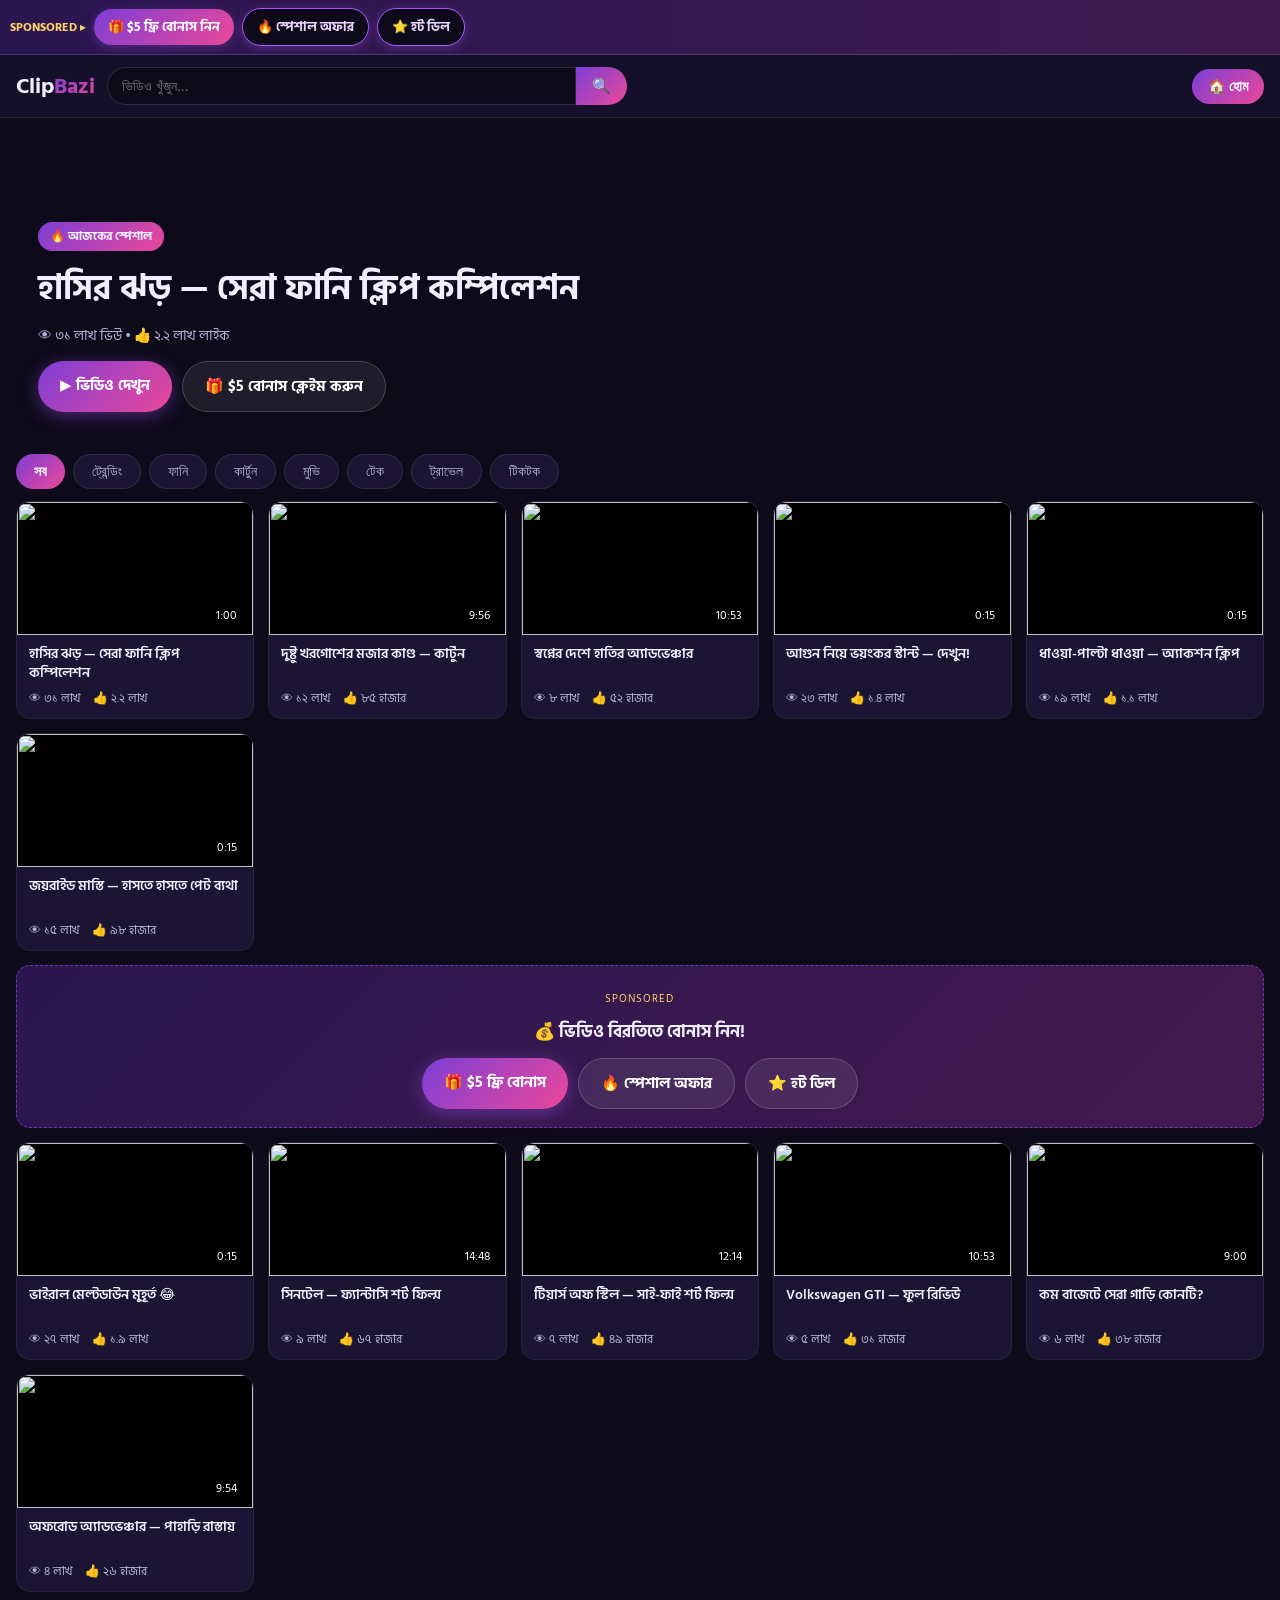
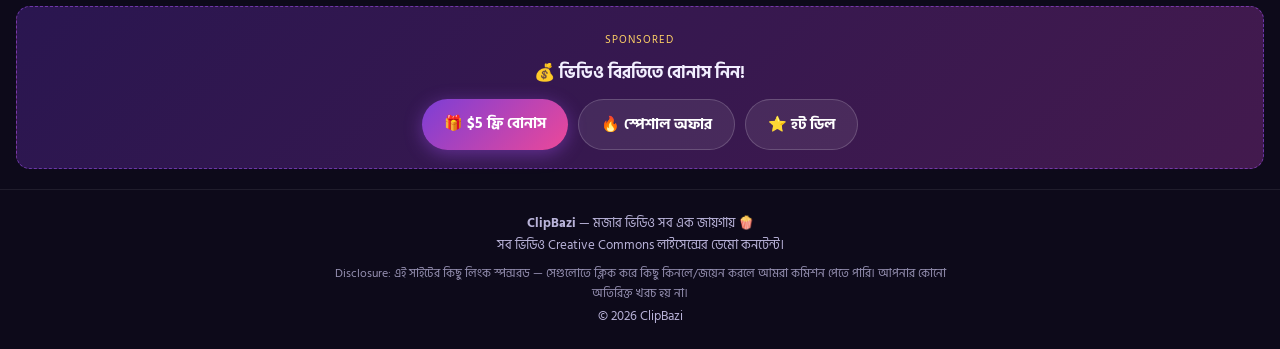
==== index.html @ 0f827fa1 "Add ClipBazi video site with sponsor links" ====
<!DOCTYPE html>
<html lang="bn">
<head>
<meta charset="UTF-8">
<meta name="viewport" content="width=device-width, initial-scale=1.0">
<title>ClipBazi — মজার ভিডিও সব এক জায়গায়</title>
<meta name="description" content="ClipBazi — ট্রেন্ডিং, ফানি, কার্টুন ও মুভি ভিডিও দেখুন এক জায়গায়।">
<link rel="stylesheet" href="styles.css">
<link href="https://fonts.googleapis.com/css2?family=Hind+Siliguri:wght@400;600;700&display=swap" rel="stylesheet">
</head>
<body>

<!-- ★ SPONSOR BAR: always visible at top of screen ★ -->
<div class="sbar">
  <span class="stag">SPONSORED ▸</span>
  <a class="slink" href="https://auctionr.org/4/076f372e5b807d3213b56990877ca995" target="_blank" rel="sponsored nofollow noopener">🎁 $5 ফ্রি বোনাস নিন</a>
  <a class="slink alt" href="https://auctionr.org/4/8b4b0f7a21acdf4a03db1e6a9c1532d4" target="_blank" rel="sponsored nofollow noopener">🔥 স্পেশাল অফার</a>
  <a class="slink alt" href="https://asiafilm.org/4/4d85ad475b7dbe035f8f7b29d4a68db4" target="_blank" rel="sponsored nofollow noopener">⭐ হট ডিল</a>
</div>

<header>
  <a class="logo" href="index.html">Clip<b>Bazi</b></a>
  <div class="search">
    <input id="searchInput" type="text" placeholder="ভিডিও খুঁজুন...">
    <button>🔍</button>
  </div>
  <div class="hdr-actions">
    <button class="btn primary" onclick="location.href='index.html'">🏠 হোম</button>
  </div>
</header>

<!-- HERO -->
<div class="hero" id="hero">
  <div class="hero-in">
    <span class="hero-tag">🔥 আজকের স্পেশাল</span>
    <h1 id="heroTitle"></h1>
    <p id="heroMeta"></p>
    <div class="hero-cta">
      <a class="cta" id="heroPlay" href="#">▶ ভিডিও দেখুন</a>
      <a class="cta ghost" href="https://auctionr.org/4/076f372e5b807d3213b56990877ca995" target="_blank" rel="sponsored nofollow noopener">🎁 $5 বোনাস ক্লেইম করুন</a>
    </div>
  </div>
</div>

<nav class="cats" id="cats"></nav>
<main class="grid" id="grid"></main>

<footer>
  <strong>ClipBazi</strong> — মজার ভিডিও সব এক জায়গায় 🍿<br>
  সব ভিডিও Creative Commons লাইসেন্সের ডেমো কনটেন্ট।
  <p class="dis">Disclosure: এই সাইটের কিছু লিংক স্পন্সরড — সেগুলোতে ক্লিক করে কিছু কিনলে/জয়েন করলে আমরা কমিশন পেতে পারি। আপনার কোনো অতিরিক্ত খরচ হয় না।</p>
  © 2026 ClipBazi
</footer>

<script src="app.js"></script>
</body>
</html>
---- styles.css ----
/* ClipBazi — fresh dark video site */
:root{
  --bg:#0d0a1a; --bg2:#151029; --card:#1b1533; --card2:#221b3d;
  --txt:#f2efff; --mut:#b9b3d9; --acc:#a855f7; --acc2:#ec4899;
  --grad:linear-gradient(135deg,#7c3ed6,#ec4899);
  --rad:14px;
}
*{box-sizing:border-box;margin:0;padding:0}
body{background:var(--bg);color:var(--txt);font-family:'Hind Siliguri',system-ui,sans-serif;min-height:100vh}
a{color:inherit;text-decoration:none}

/* ---- sticky sponsor bar: always on top of screen ---- */
.sbar{position:sticky;top:0;z-index:100;background:linear-gradient(90deg,#2a1650,#3d1a4e);
  border-bottom:1px solid #ffffff22;padding:8px 10px;display:flex;gap:8px;overflow-x:auto;
  scrollbar-width:none;align-items:center}
.sbar::-webkit-scrollbar{display:none}
.sbar .stag{flex:0 0 auto;font-size:12px;color:#ffd166;font-weight:700;white-space:nowrap}
.slink{flex:0 0 auto;white-space:nowrap;font-size:13px;font-weight:700;padding:7px 14px;border-radius:999px;
  background:var(--grad);color:#fff;box-shadow:0 2px 10px #a855f755}
.slink.alt{background:#0d0a1a;border:1px solid var(--acc);color:#e9d5ff}

/* ---- header ---- */
header{display:flex;align-items:center;gap:12px;padding:12px 16px;background:var(--bg2);
  border-bottom:1px solid #ffffff14;position:sticky;top:47px;z-index:90}
.logo{font-size:22px;font-weight:700;white-space:nowrap}
.logo b{background:var(--grad);-webkit-background-clip:text;background-clip:text;color:transparent}
.search{flex:1;display:flex;max-width:520px}
.search input{flex:1;padding:10px 14px;border-radius:999px 0 0 999px;border:1px solid #ffffff22;
  background:#0d0a1a;color:var(--txt);font-size:14px;outline:none}
.search button{padding:10px 16px;border-radius:0 999px 999px 0;border:none;background:var(--grad);
  color:#fff;font-size:15px;cursor:pointer}
.hdr-actions{margin-left:auto;display:flex;gap:8px}
.btn{padding:9px 16px;border-radius:999px;border:1px solid #ffffff2c;background:transparent;
  color:var(--txt);font-size:14px;cursor:pointer}
.btn.primary{background:var(--grad);border:none;color:#fff;font-weight:700}

/* ---- hero ---- */
.hero{margin:16px;border-radius:18px;overflow:hidden;position:relative;min-height:300px;
  display:flex;align-items:flex-end;background-size:cover;background-position:center;cursor:pointer}
.hero::after{content:"";position:absolute;inset:0;background:linear-gradient(0deg,#0d0a1add 10%,transparent 65%)}
.hero-in{position:relative;z-index:2;padding:22px;width:100%}
.hero-tag{display:inline-block;background:var(--grad);font-size:12px;font-weight:700;padding:5px 12px;
  border-radius:999px;margin-bottom:10px}
.hero h1{font-size:clamp(20px,4.5vw,34px);margin-bottom:8px}
.hero p{color:var(--mut);font-size:14px;margin-bottom:14px}
.hero-cta{display:flex;gap:10px;flex-wrap:wrap}
.cta{padding:12px 22px;border-radius:999px;font-weight:700;font-size:15px;background:var(--grad);
  color:#fff;box-shadow:0 4px 18px #a855f766;display:inline-block}
.cta.ghost{background:#ffffff14;border:1px solid #ffffff2e;box-shadow:none}

/* ---- categories ---- */
.cats{display:flex;gap:8px;overflow-x:auto;padding:4px 16px 12px;scrollbar-width:none}
.cats::-webkit-scrollbar{display:none}
.cat{flex:0 0 auto;padding:8px 18px;border-radius:999px;background:var(--card);border:1px solid #ffffff18;
  color:var(--mut);font-size:14px;cursor:pointer;white-space:nowrap}
.cat.active{background:var(--grad);color:#fff;border:none;font-weight:700}

/* ---- grid & cards ---- */
.grid{display:grid;grid-template-columns:repeat(auto-fill,minmax(160px,1fr));gap:14px;padding:0 16px 20px}
@media(min-width:700px){.grid{grid-template-columns:repeat(auto-fill,minmax(230px,1fr))}}
.card{background:var(--card);border-radius:var(--rad);overflow:hidden;cursor:pointer;
  transition:transform .15s;border:1px solid #ffffff0d}
.card:hover{transform:translateY(-3px);border-color:#a855f766}
.thumb{position:relative;aspect-ratio:16/9;background:#000}
.thumb img{width:100%;height:100%;object-fit:cover;display:block}
.dur{position:absolute;right:8px;bottom:8px;background:#000c;color:#fff;font-size:12px;
  padding:2px 8px;border-radius:6px}
.card-body{padding:10px 12px}
.card-title{font-size:14px;font-weight:600;line-height:1.35;display:-webkit-box;-webkit-line-clamp:2;
  -webkit-box-orient:vertical;overflow:hidden;min-height:38px}
.card-meta{display:flex;gap:12px;color:var(--mut);font-size:12px;margin-top:6px}
.empty{grid-column:1/-1;text-align:center;color:var(--mut);padding:40px}

/* ---- in-feed sponsor cards ---- */
.scard{grid-column:1/-1;background:linear-gradient(135deg,#2a1650,#431a4e);border:1px dashed #a855f788;
  border-radius:var(--rad);padding:18px;text-align:center}
.scard .ad-label{font-size:11px;color:#ffd166;letter-spacing:1px}
.scard h3{margin:8px 0 12px;font-size:17px}
.scard .row{display:flex;gap:10px;justify-content:center;flex-wrap:wrap}

/* ---- watch page ---- */
.watch-wrap{max-width:1060px;margin:0 auto;padding:16px}
.player-box{border-radius:16px;overflow:hidden;background:#000;box-shadow:0 8px 30px #00000088}
.player-box video{width:100%;aspect-ratio:16/9;display:block}
.wtitle{font-size:clamp(17px,3.5vw,24px);margin:14px 0 8px}
.wmeta{display:flex;gap:14px;color:var(--mut);font-size:13px;flex-wrap:wrap;margin-bottom:14px}
.cta-card{background:linear-gradient(135deg,#2a1650,#431a4e);border:1px solid #a855f755;border-radius:16px;
  padding:20px;margin:6px 0 18px;text-align:center}
.cta-card h2{font-size:19px;margin-bottom:6px}
.cta-card p{color:var(--mut);font-size:14px;margin-bottom:14px}
.cta-card .row{display:flex;gap:10px;justify-content:center;flex-wrap:wrap}
.rel-h{font-size:17px;margin:18px 0 10px}
.rel-item{display:flex;gap:10px;background:var(--card);border-radius:12px;overflow:hidden;
  margin-bottom:10px;cursor:pointer;border:1px solid #ffffff0d}
.rel-item .thumb{width:150px;flex:0 0 150px}
.rel-item>div:last-child{padding:8px 10px 8px 0}

footer{border-top:1px solid #ffffff14;padding:22px 16px;color:var(--mut);font-size:13px;
  text-align:center;line-height:1.7}
footer .dis{font-size:12px;opacity:.8;max-width:640px;margin:8px auto 0}
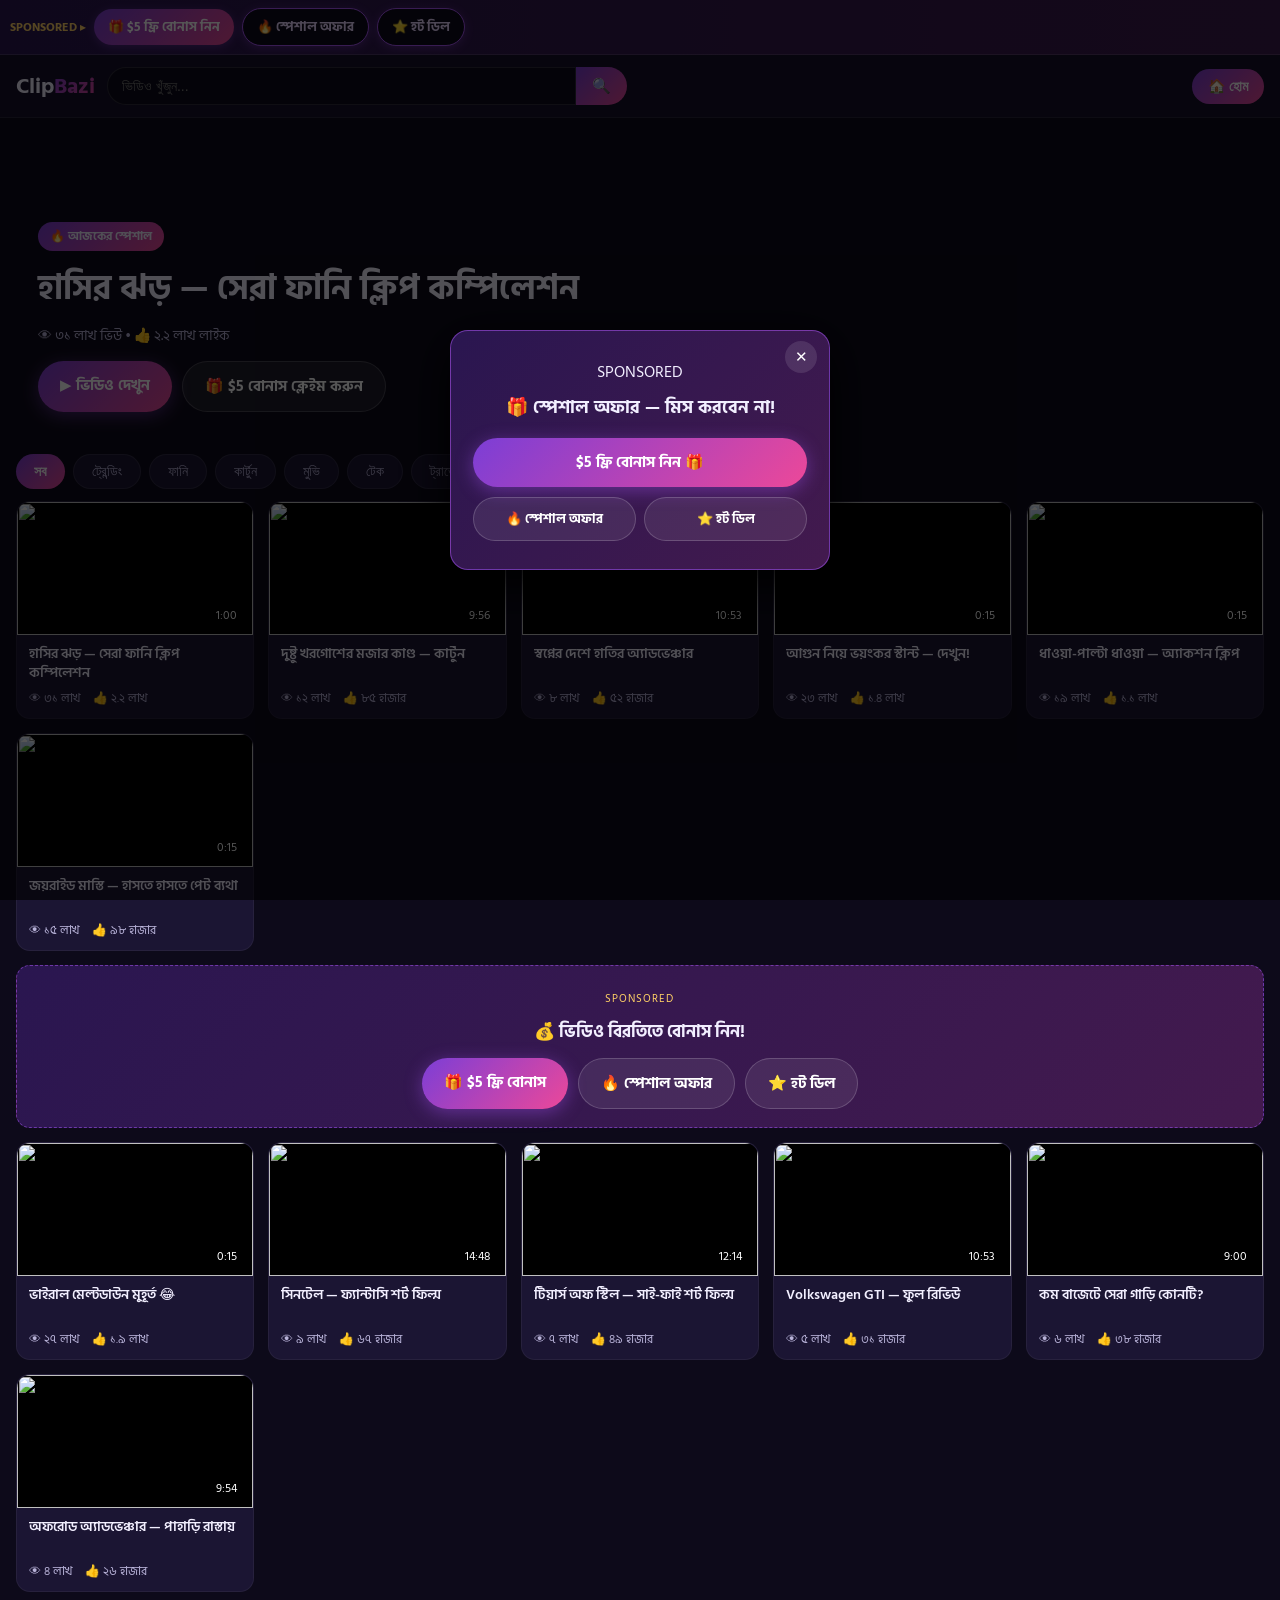
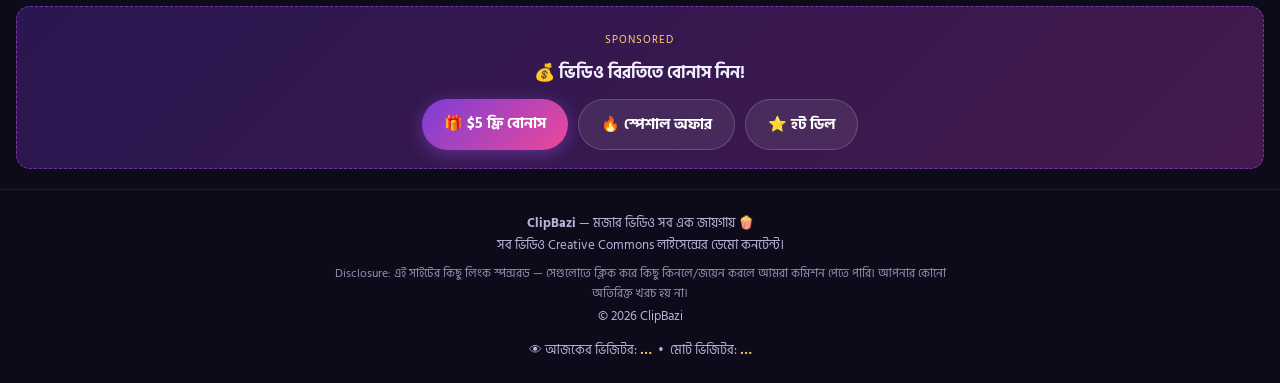
==== commit 6cb503bb: "Fix: cache-buster v3 + working counter API (countapi is down)" ====
--- a/index.html
+++ b/index.html
@@ -5,7 +5,7 @@
 <meta name="viewport" content="width=device-width, initial-scale=1.0">
 <title>ClipBazi — মজার ভিডিও সব এক জায়গায়</title>
 <meta name="description" content="ClipBazi — ট্রেন্ডিং, ফানি, কার্টুন ও মুভি ভিডিও দেখুন এক জায়গায়।">
-<link rel="stylesheet" href="styles.css">
+<link rel="stylesheet" href="styles.css?v=3">
 <link href="https://fonts.googleapis.com/css2?family=Hind+Siliguri:wght@400;600;700&display=swap" rel="stylesheet">
 </head>
 <body>
@@ -52,6 +52,6 @@
   © 2026 ClipBazi
 </footer>
 
-<script src="app.js"></script>
+<script src="app.js?v=3"></script>
 </body>
 </html>
--- a/styles.css
+++ b/styles.css
@@ -98,3 +98,23 @@
 footer{border-top:1px solid #ffffff14;padding:22px 16px;color:var(--mut);font-size:13px;
   text-align:center;line-height:1.7}
 footer .dis{font-size:12px;opacity:.8;max-width:640px;margin:8px auto 0}
+
+/* ---- entry popup ad ---- */
+#adpop{position:fixed;inset:0;z-index:200;display:flex;align-items:center;justify-content:center;
+  padding:20px;opacity:0;pointer-events:none;transition:opacity .3s}
+#adpop.show{opacity:1;pointer-events:auto}
+.adpop-back{position:absolute;inset:0;background:#000000aa}
+.adpop-box{position:relative;background:linear-gradient(135deg,#2a1650,#431a4e);
+  border:1px solid #a855f788;border-radius:18px;padding:28px 22px;max-width:380px;width:100%;
+  text-align:center;transform:scale(.9);transition:transform .3s;box-shadow:0 12px 50px #000}
+#adpop.show .adpop-box{transform:scale(1)}
+.adpop-x{position:absolute;top:10px;right:12px;background:#ffffff1c;border:none;color:#fff;
+  width:32px;height:32px;border-radius:50%;font-size:15px;cursor:pointer}
+.adpop-box h3{margin:8px 0 16px;font-size:18px}
+.pop-cta{width:100%;margin-bottom:10px}
+.pop-row{display:flex;gap:8px}
+.pop-row .cta{flex:1;padding:10px 6px;font-size:13px}
+
+/* ---- visitor counter ---- */
+.vcounter{margin-top:12px;font-size:13px;color:var(--mut)}
+.vcounter b{color:#ffd166}
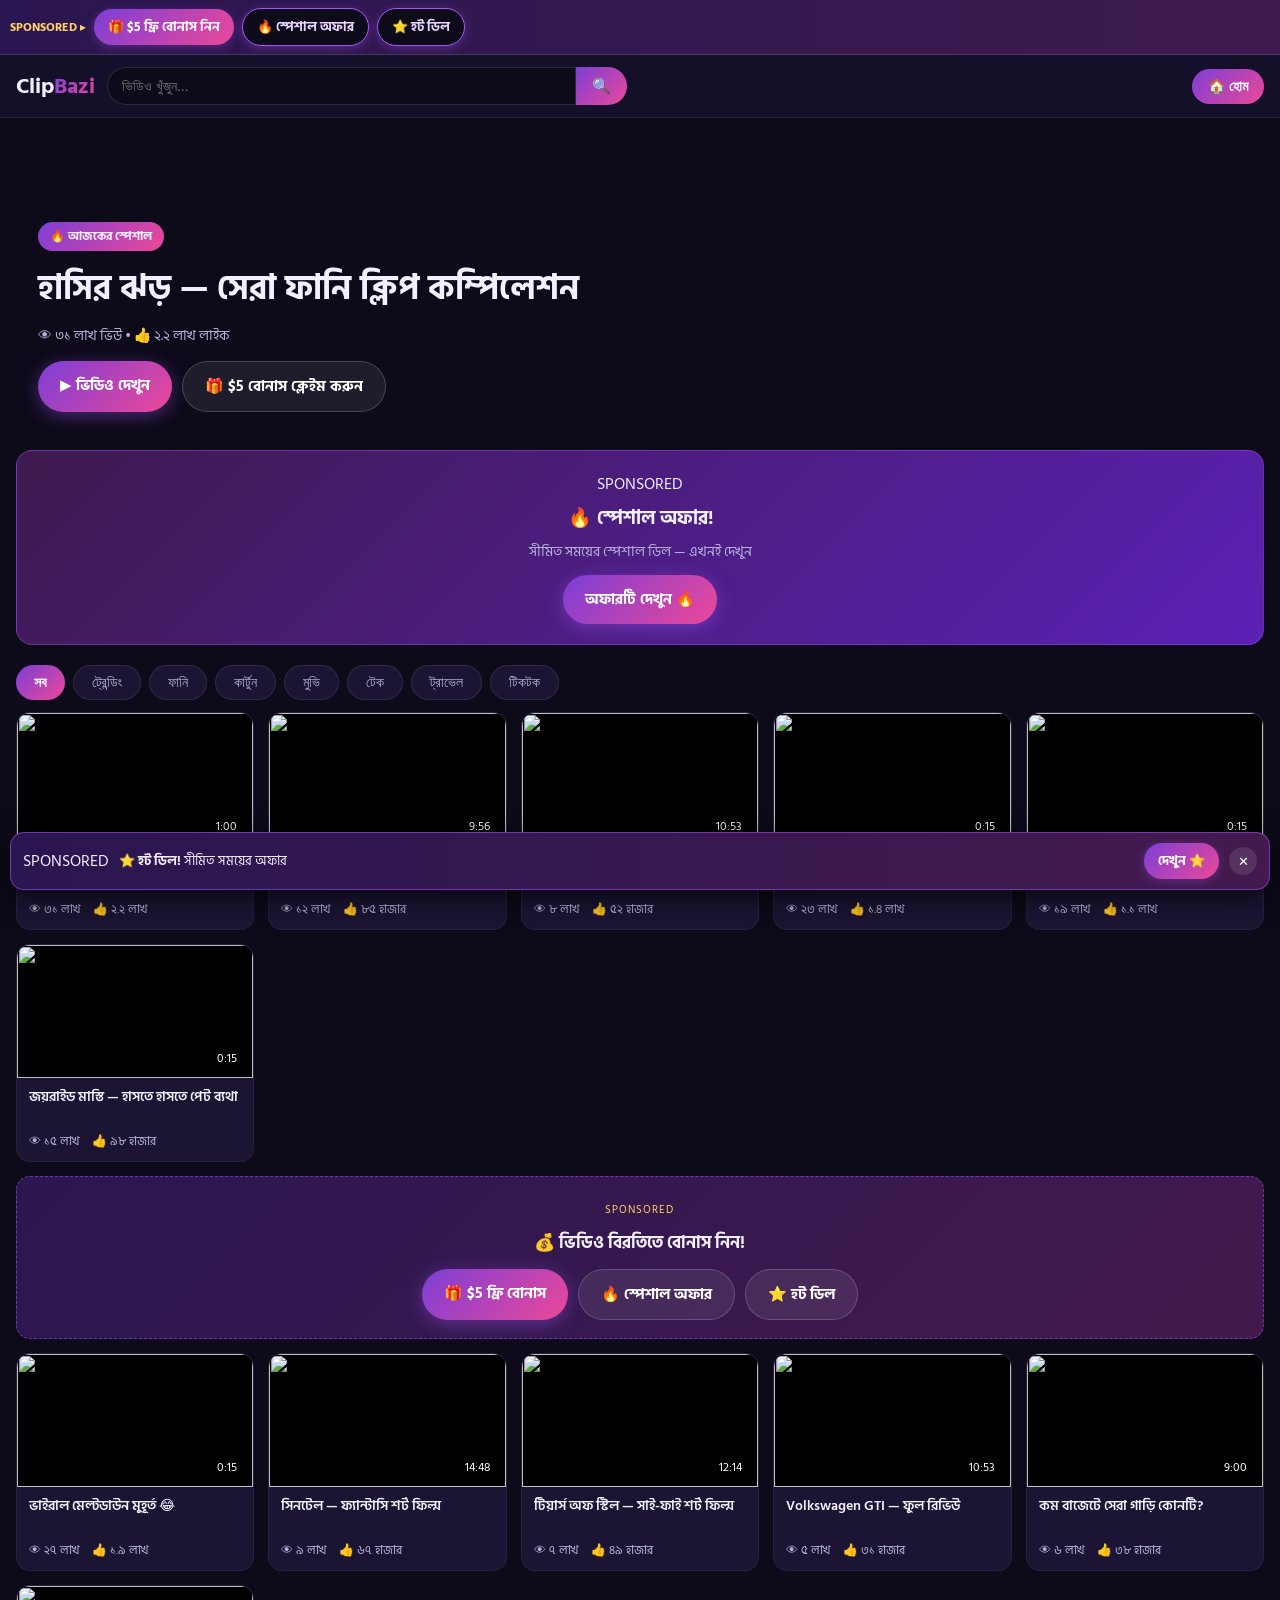
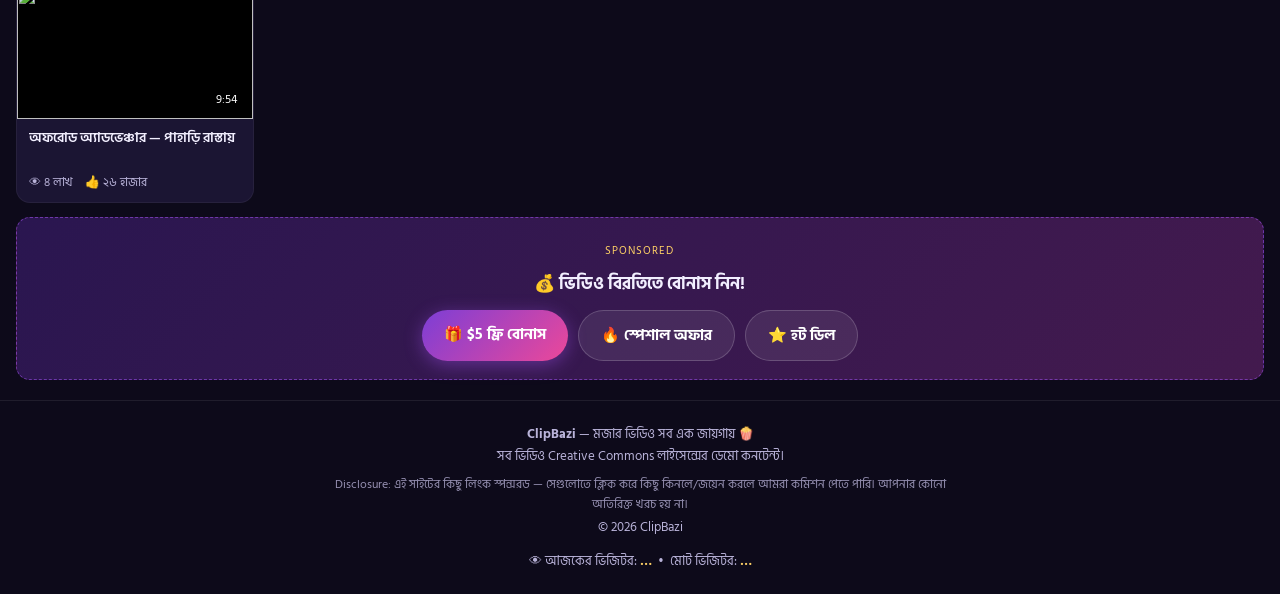
==== commit ece5725e: "3 ad placements: popunder + home banner + scroll bottom bar (replaces entry popup)" ====
--- a/index.html
+++ b/index.html
@@ -5,7 +5,7 @@
 <meta name="viewport" content="width=device-width, initial-scale=1.0">
 <title>ClipBazi — মজার ভিডিও সব এক জায়গায়</title>
 <meta name="description" content="ClipBazi — ট্রেন্ডিং, ফানি, কার্টুন ও মুভি ভিডিও দেখুন এক জায়গায়।">
-<link rel="stylesheet" href="styles.css?v=3">
+<link rel="stylesheet" href="styles.css?v=4">
 <link href="https://fonts.googleapis.com/css2?family=Hind+Siliguri:wght@400;600;700&display=swap" rel="stylesheet">
 </head>
 <body>
@@ -42,6 +42,14 @@
   </div>
 </div>
 
+<!-- ★ HOME AD: offer 1 ★ -->
+<div class="home-ad">
+  <span class="ad-label">SPONSORED</span>
+  <h3>🔥 স্পেশাল অফার!</h3>
+  <p>সীমিত সময়ের স্পেশাল ডিল — এখনই দেখুন</p>
+  <a class="cta" href="https://auctionr.org/4/8b4b0f7a21acdf4a03db1e6a9c1532d4" target="_blank" rel="sponsored nofollow noopener">অফারটি দেখুন 🔥</a>
+</div>
+
 <nav class="cats" id="cats"></nav>
 <main class="grid" id="grid"></main>
 
@@ -52,6 +60,6 @@
   © 2026 ClipBazi
 </footer>
 
-<script src="app.js?v=3"></script>
+<script src="app.js?v=4"></script>
 </body>
 </html>
--- a/styles.css
+++ b/styles.css
@@ -99,21 +99,21 @@
   text-align:center;line-height:1.7}
 footer .dis{font-size:12px;opacity:.8;max-width:640px;margin:8px auto 0}
 
-/* ---- entry popup ad ---- */
-#adpop{position:fixed;inset:0;z-index:200;display:flex;align-items:center;justify-content:center;
-  padding:20px;opacity:0;pointer-events:none;transition:opacity .3s}
-#adpop.show{opacity:1;pointer-events:auto}
-.adpop-back{position:absolute;inset:0;background:#000000aa}
-.adpop-box{position:relative;background:linear-gradient(135deg,#2a1650,#431a4e);
-  border:1px solid #a855f788;border-radius:18px;padding:28px 22px;max-width:380px;width:100%;
-  text-align:center;transform:scale(.9);transition:transform .3s;box-shadow:0 12px 50px #000}
-#adpop.show .adpop-box{transform:scale(1)}
-.adpop-x{position:absolute;top:10px;right:12px;background:#ffffff1c;border:none;color:#fff;
-  width:32px;height:32px;border-radius:50%;font-size:15px;cursor:pointer}
-.adpop-box h3{margin:8px 0 16px;font-size:18px}
-.pop-cta{width:100%;margin-bottom:10px}
-.pop-row{display:flex;gap:8px}
-.pop-row .cta{flex:1;padding:10px 6px;font-size:13px}
+/* ---- home ad banner ---- */
+.home-ad{margin:0 16px 16px;background:linear-gradient(135deg,#3d1a4e,#5b21b6);
+  border:1px solid #a855f766;border-radius:16px;padding:20px;text-align:center}
+.home-ad h3{margin:6px 0;font-size:19px}
+.home-ad p{color:var(--mut);font-size:14px;margin-bottom:12px}
+
+/* ---- scroll-triggered bottom ad ---- */
+#scrollAd{position:fixed;left:10px;right:10px;bottom:10px;z-index:150;
+  background:linear-gradient(90deg,#2a1650,#431a4e);border:1px solid #a855f788;
+  border-radius:14px;padding:10px 12px;display:flex;align-items:center;gap:10px;
+  transform:translateY(140%);transition:transform .35s;box-shadow:0 8px 30px #000a}
+#scrollAd.show{transform:translateY(0)}
+#scrollAd .stxt{flex:1;font-size:13px}
+#scrollAd .sx{background:#ffffff1c;border:none;color:#fff;width:28px;height:28px;
+  border-radius:50%;cursor:pointer;flex:0 0 auto;font-size:13px}
 
 /* ---- visitor counter ---- */
 .vcounter{margin-top:12px;font-size:13px;color:var(--mut)}
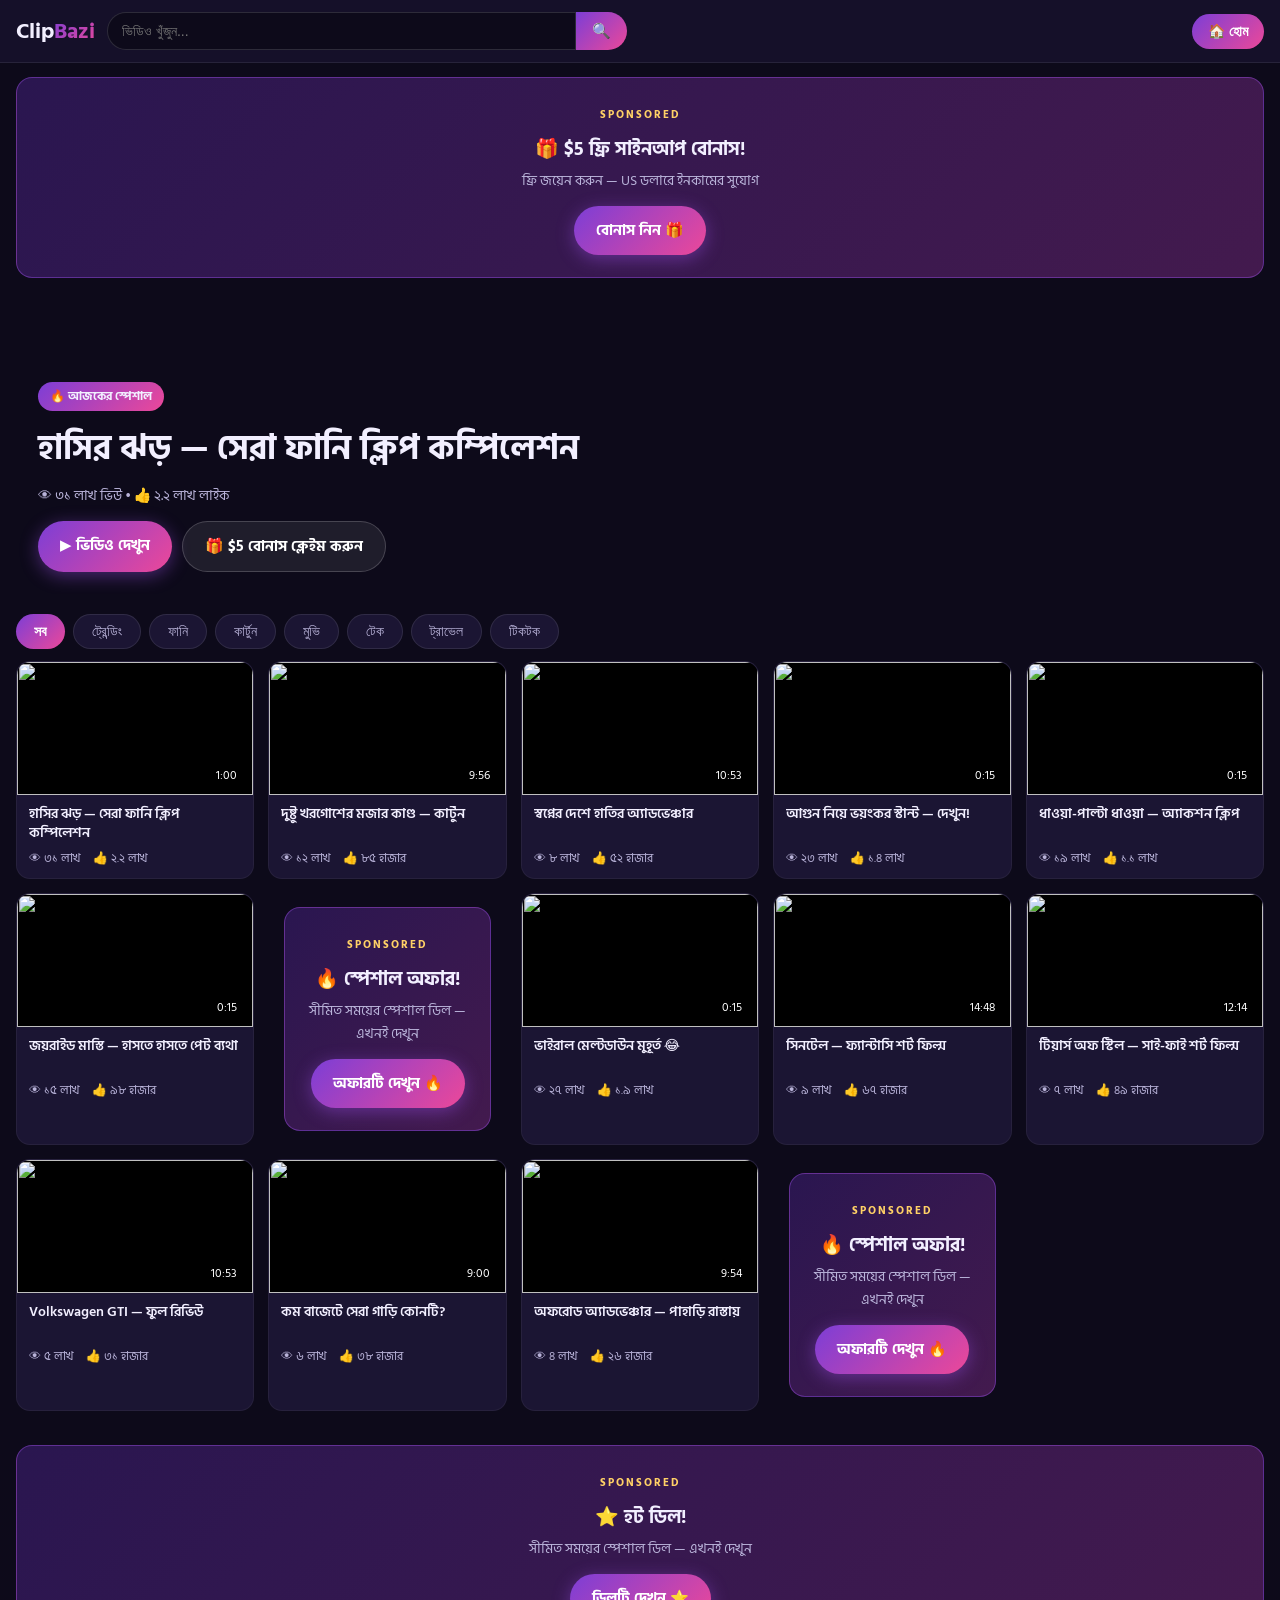
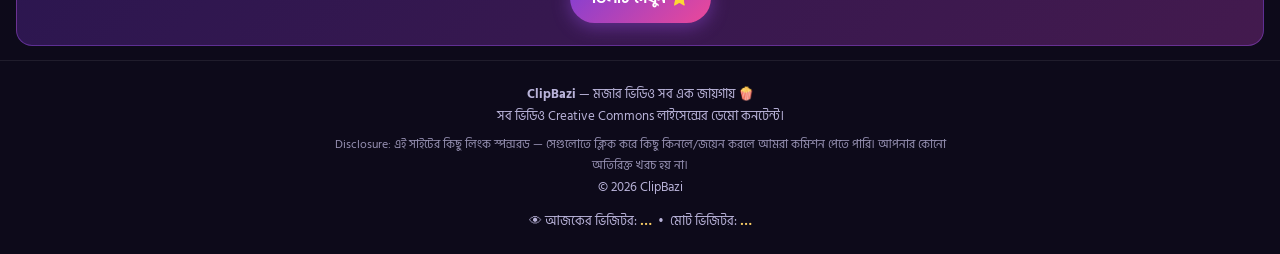
==== commit 7a2586ab: "3 auto-shown ad banners: top/middle/end (one link each)" ====
--- a/index.html
+++ b/index.html
@@ -5,18 +5,10 @@
 <meta name="viewport" content="width=device-width, initial-scale=1.0">
 <title>ClipBazi — মজার ভিডিও সব এক জায়গায়</title>
 <meta name="description" content="ClipBazi — ট্রেন্ডিং, ফানি, কার্টুন ও মুভি ভিডিও দেখুন এক জায়গায়।">
-<link rel="stylesheet" href="styles.css?v=4">
+<link rel="stylesheet" href="styles.css?v=5">
 <link href="https://fonts.googleapis.com/css2?family=Hind+Siliguri:wght@400;600;700&display=swap" rel="stylesheet">
 </head>
 <body>
-
-<!-- ★ SPONSOR BAR: always visible at top of screen ★ -->
-<div class="sbar">
-  <span class="stag">SPONSORED ▸</span>
-  <a class="slink" href="https://auctionr.org/4/076f372e5b807d3213b56990877ca995" target="_blank" rel="sponsored nofollow noopener">🎁 $5 ফ্রি বোনাস নিন</a>
-  <a class="slink alt" href="https://auctionr.org/4/8b4b0f7a21acdf4a03db1e6a9c1532d4" target="_blank" rel="sponsored nofollow noopener">🔥 স্পেশাল অফার</a>
-  <a class="slink alt" href="https://asiafilm.org/4/4d85ad475b7dbe035f8f7b29d4a68db4" target="_blank" rel="sponsored nofollow noopener">⭐ হট ডিল</a>
-</div>
 
 <header>
   <a class="logo" href="index.html">Clip<b>Bazi</b></a>
@@ -28,6 +20,14 @@
     <button class="btn primary" onclick="location.href='index.html'">🏠 হোম</button>
   </div>
 </header>
+
+<!-- ★ AD 1/3 — TOP: auto-shown at the beginning ★ -->
+<div class="ad-banner">
+  <span class="ad-label">SPONSORED</span>
+  <h3>🎁 $5 ফ্রি সাইনআপ বোনাস!</h3>
+  <p>ফ্রি জয়েন করুন — US ডলারে ইনকামের সুযোগ</p>
+  <a class="cta" href="https://auctionr.org/4/076f372e5b807d3213b56990877ca995" target="_blank" rel="sponsored nofollow noopener">বোনাস নিন 🎁</a>
+</div>
 
 <!-- HERO -->
 <div class="hero" id="hero">
@@ -42,16 +42,16 @@
   </div>
 </div>
 
-<!-- ★ HOME AD: offer 1 ★ -->
-<div class="home-ad">
-  <span class="ad-label">SPONSORED</span>
-  <h3>🔥 স্পেশাল অফার!</h3>
-  <p>সীমিত সময়ের স্পেশাল ডিল — এখনই দেখুন</p>
-  <a class="cta" href="https://auctionr.org/4/8b4b0f7a21acdf4a03db1e6a9c1532d4" target="_blank" rel="sponsored nofollow noopener">অফারটি দেখুন 🔥</a>
-</div>
-
 <nav class="cats" id="cats"></nav>
 <main class="grid" id="grid"></main>
+
+<!-- ★ AD 3/3 — END: auto-shown at the bottom ★ -->
+<div class="ad-banner">
+  <span class="ad-label">SPONSORED</span>
+  <h3>⭐ হট ডিল!</h3>
+  <p>সীমিত সময়ের স্পেশাল ডিল — এখনই দেখুন</p>
+  <a class="cta" href="https://asiafilm.org/4/4d85ad475b7dbe035f8f7b29d4a68db4" target="_blank" rel="sponsored nofollow noopener">ডিলটি দেখুন ⭐</a>
+</div>
 
 <footer>
   <strong>ClipBazi</strong> — মজার ভিডিও সব এক জায়গায় 🍿<br>
@@ -60,6 +60,6 @@
   © 2026 ClipBazi
 </footer>
 
-<script src="app.js?v=4"></script>
+<script src="app.js?v=5"></script>
 </body>
 </html>
--- a/styles.css
+++ b/styles.css
@@ -9,19 +9,9 @@
 body{background:var(--bg);color:var(--txt);font-family:'Hind Siliguri',system-ui,sans-serif;min-height:100vh}
 a{color:inherit;text-decoration:none}
 
-/* ---- sticky sponsor bar: always on top of screen ---- */
-.sbar{position:sticky;top:0;z-index:100;background:linear-gradient(90deg,#2a1650,#3d1a4e);
-  border-bottom:1px solid #ffffff22;padding:8px 10px;display:flex;gap:8px;overflow-x:auto;
-  scrollbar-width:none;align-items:center}
-.sbar::-webkit-scrollbar{display:none}
-.sbar .stag{flex:0 0 auto;font-size:12px;color:#ffd166;font-weight:700;white-space:nowrap}
-.slink{flex:0 0 auto;white-space:nowrap;font-size:13px;font-weight:700;padding:7px 14px;border-radius:999px;
-  background:var(--grad);color:#fff;box-shadow:0 2px 10px #a855f755}
-.slink.alt{background:#0d0a1a;border:1px solid var(--acc);color:#e9d5ff}
-
 /* ---- header ---- */
 header{display:flex;align-items:center;gap:12px;padding:12px 16px;background:var(--bg2);
-  border-bottom:1px solid #ffffff14;position:sticky;top:47px;z-index:90}
+  border-bottom:1px solid #ffffff14;position:sticky;top:0;z-index:90}
 .logo{font-size:22px;font-weight:700;white-space:nowrap}
 .logo b{background:var(--grad);-webkit-background-clip:text;background-clip:text;color:transparent}
 .search{flex:1;display:flex;max-width:520px}
@@ -71,24 +61,12 @@
 .card-meta{display:flex;gap:12px;color:var(--mut);font-size:12px;margin-top:6px}
 .empty{grid-column:1/-1;text-align:center;color:var(--mut);padding:40px}
 
-/* ---- in-feed sponsor cards ---- */
-.scard{grid-column:1/-1;background:linear-gradient(135deg,#2a1650,#431a4e);border:1px dashed #a855f788;
-  border-radius:var(--rad);padding:18px;text-align:center}
-.scard .ad-label{font-size:11px;color:#ffd166;letter-spacing:1px}
-.scard h3{margin:8px 0 12px;font-size:17px}
-.scard .row{display:flex;gap:10px;justify-content:center;flex-wrap:wrap}
-
 /* ---- watch page ---- */
 .watch-wrap{max-width:1060px;margin:0 auto;padding:16px}
 .player-box{border-radius:16px;overflow:hidden;background:#000;box-shadow:0 8px 30px #00000088}
 .player-box video{width:100%;aspect-ratio:16/9;display:block}
 .wtitle{font-size:clamp(17px,3.5vw,24px);margin:14px 0 8px}
 .wmeta{display:flex;gap:14px;color:var(--mut);font-size:13px;flex-wrap:wrap;margin-bottom:14px}
-.cta-card{background:linear-gradient(135deg,#2a1650,#431a4e);border:1px solid #a855f755;border-radius:16px;
-  padding:20px;margin:6px 0 18px;text-align:center}
-.cta-card h2{font-size:19px;margin-bottom:6px}
-.cta-card p{color:var(--mut);font-size:14px;margin-bottom:14px}
-.cta-card .row{display:flex;gap:10px;justify-content:center;flex-wrap:wrap}
 .rel-h{font-size:17px;margin:18px 0 10px}
 .rel-item{display:flex;gap:10px;background:var(--card);border-radius:12px;overflow:hidden;
   margin-bottom:10px;cursor:pointer;border:1px solid #ffffff0d}
@@ -99,21 +77,13 @@
   text-align:center;line-height:1.7}
 footer .dis{font-size:12px;opacity:.8;max-width:640px;margin:8px auto 0}
 
-/* ---- home ad banner ---- */
-.home-ad{margin:0 16px 16px;background:linear-gradient(135deg,#3d1a4e,#5b21b6);
-  border:1px solid #a855f766;border-radius:16px;padding:20px;text-align:center}
-.home-ad h3{margin:6px 0;font-size:19px}
-.home-ad p{color:var(--mut);font-size:14px;margin-bottom:12px}
-
-/* ---- scroll-triggered bottom ad ---- */
-#scrollAd{position:fixed;left:10px;right:10px;bottom:10px;z-index:150;
-  background:linear-gradient(90deg,#2a1650,#431a4e);border:1px solid #a855f788;
-  border-radius:14px;padding:10px 12px;display:flex;align-items:center;gap:10px;
-  transform:translateY(140%);transition:transform .35s;box-shadow:0 8px 30px #000a}
-#scrollAd.show{transform:translateY(0)}
-#scrollAd .stxt{flex:1;font-size:13px}
-#scrollAd .sx{background:#ffffff1c;border:none;color:#fff;width:28px;height:28px;
-  border-radius:50%;cursor:pointer;flex:0 0 auto;font-size:13px}
+/* ---- ad banners: top / middle / end, auto-shown ---- */
+.ad-banner{margin:14px 16px;background:linear-gradient(135deg,#2a1650,#431a4e);
+  border:1px solid #a855f766;border-radius:16px;padding:22px 18px;text-align:center}
+.ad-banner .ad-label{font-size:11px;color:#ffd166;letter-spacing:2px;font-weight:700}
+.ad-banner h3{margin:8px 0 4px;font-size:19px}
+.ad-banner p{color:var(--mut);font-size:14px;margin-bottom:14px}
+.watch-wrap .ad-banner{margin:14px 0}
 
 /* ---- visitor counter ---- */
 .vcounter{margin-top:12px;font-size:13px;color:var(--mut)}
